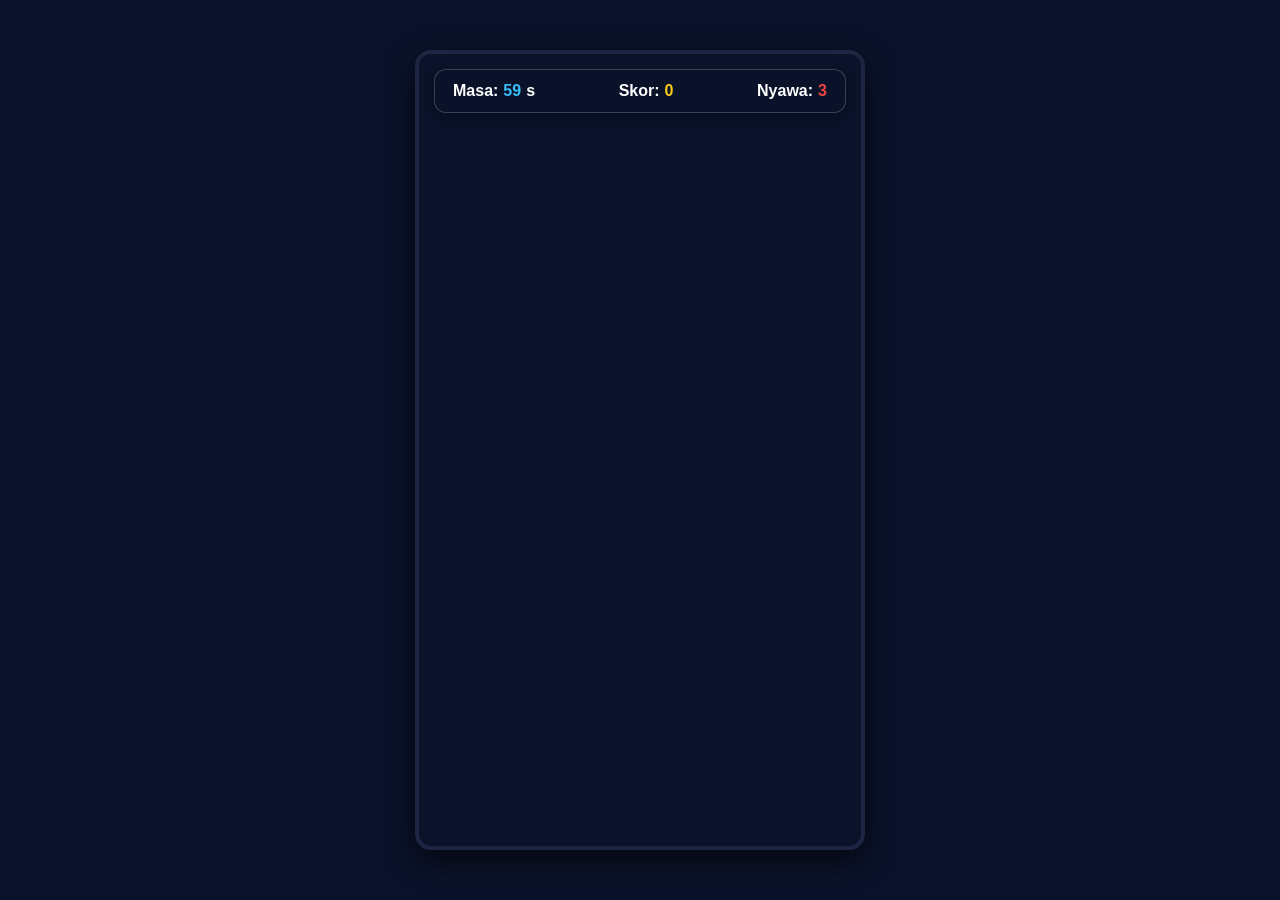
==== index.html @ 2a7fc5b5 "Add files via upload" ====
<!DOCTYPE html>
<html lang="ms">
<head>
  <meta charset="UTF-8">
  <meta name="viewport" content="width=device-width, initial-scale=1.0">
  <title>Game SDG 12: Kutip Sisa E-Waste</title>
  <link rel="stylesheet" href="style.css">
</head>
<body>
  <div class="game-container">
    <!-- UI Papan Skor dan Masa -->
    <div id="ui-panel">
      <div>Masa: <span id="timer">60</span>s</div>
      <div>Skor: <span id="score">0</span></div>
      <div>Nyawa: <span id="lives">3</span></div>
    </div>

    <!-- Kanvas Utama -->
    <canvas id="gameCanvas" width="450" height="800"></canvas>

    <!-- Skrin Game Over -->
    <div id="game-over-screen" class="hidden">
      <div class="card-container">
        <h2>GAME OVER</h2>
        <p id="final-reason"></p>
        <p>Skor Akhir: <span id="final-score">0</span></p>
        <form id="leaderboard-form">
          <input type="text" id="player-name" placeholder="Masukkan Nama Anda" required />
          <button type="submit" id="submit-btn">Hantar Skor</button>
        </form>
        <button onclick="location.reload()" class="restart-btn">Main Semula</button>
      </div>
    </div>
  </div>

  <script src="script.js"></script>
</body>
</html>
---- style.css ----
/* --- RESET ASAS --- */
* {
  box-sizing: border-box;
  margin: 0;
  padding: 0;
  font-family: 'Segoe UI', Tahoma, Geneva, Verdana, sans-serif;
}

body {
  background-color: #0b132b;
  display: flex;
  justify-content: center;
  align-items: center;
  min-height: 100vh;
  overflow: hidden;
}

/* --- BEKAS UTAMA PERMAINAN --- */
.game-container {
  position: relative;
  width: 450px;
  height: 800px;
  border-radius: 16px;
  box-shadow: 0 10px 30px rgba(0, 0, 0, 0.7);
  border: 4px solid #1c2541;
  overflow: hidden;
}

/* --- KANVAS UTAMA --- */
#gameCanvas {
  width: 100%;
  height: 100%;
  display: block;
}

/* --- PANEL UI ATAS (Masa, Skor, Nyawa) --- */
#ui-panel {
  position: absolute;
  top: 15px;
  left: 15px;
  right: 15px;
  display: flex;
  justify-content: space-between;
  align-items: center;
  background: rgba(11, 19, 43, 0.85);
  backdrop-filter: blur(5px);
  color: #ffffff;
  padding: 12px 18px;
  border-radius: 12px;
  border: 1px solid rgba(255, 255, 255, 0.2);
  font-size: 16px;
  font-weight: bold;
  z-index: 10;
  box-shadow: 0 4px 10px rgba(0, 0, 0, 0.3);
}

#ui-panel div {
  display: flex;
  align-items: center;
  gap: 5px;
}

#timer {
  color: #38bdf8;
}

#score {
  color: #facc15;
}

#lives {
  color: #ef4444;
}

/* --- OVERLAY GAME OVER --- */
#game-over-screen {
  position: absolute;
  top: 0;
  left: 0;
  width: 100%;
  height: 100%;
  background: rgba(11, 19, 43, 0.88);
  backdrop-filter: blur(6px);
  color: #ffffff;
  display: flex;
  justify-content: center;
  align-items: center;
  z-index: 20;
  padding: 20px;
  text-align: center;
}

/* Kad Menu dikemas kini ke asset/menu.png */
.card-container {
  width: 360px;
  height: 500px;
  background-image: url('asset/menu.png');
  background-size: contain;
  background-repeat: no-repeat;
  background-position: center;
  display: flex;
  flex-direction: column;
  justify-content: center;
  align-items: center;
  gap: 14px;
  padding: 40px 30px;
}

#game-over-screen h2 {
  font-size: 32px;
  color: #ef4444;
  letter-spacing: 2px;
  text-shadow: 0 0 10px rgba(239, 68, 68, 0.5);
  margin-top: 15px;
}

#game-over-screen p {
  font-size: 16px;
  color: #ffffff;
  font-weight: 600;
}

#final-score {
  font-weight: bold;
  color: #facc15;
  font-size: 24px;
}

/* --- BORANG & BUTANG --- */
#leaderboard-form {
  display: flex;
  flex-direction: column;
  gap: 10px;
  width: 85%;
  margin-top: 5px;
}

input[type="text"] {
  padding: 10px;
  font-size: 15px;
  text-align: center;
  border-radius: 8px;
  border: 2px solid #3b82f6;
  background-color: #0b132b;
  color: #ffffff;
  outline: none;
  transition: border-color 0.2s;
}

input[type="text"]:focus {
  border-color: #38bdf8;
}

button {
  padding: 10px 18px;
  font-size: 15px;
  font-weight: bold;
  background-color: #0284c7;
  color: white;
  border: none;
  border-radius: 8px;
  cursor: pointer;
  transition: transform 0.1s, background-color 0.2s;
}

button:hover {
  background-color: #0369a1;
  transform: translateY(-2px);
}

button:active {
  transform: translateY(0);
}

.restart-btn {
  background-color: #e11d48;
  width: 85%;
}

.restart-btn:hover {
  background-color: #be123c;
}

/* CLASS PENYEMBUNYI */
.hidden {
  display: none !important;
}
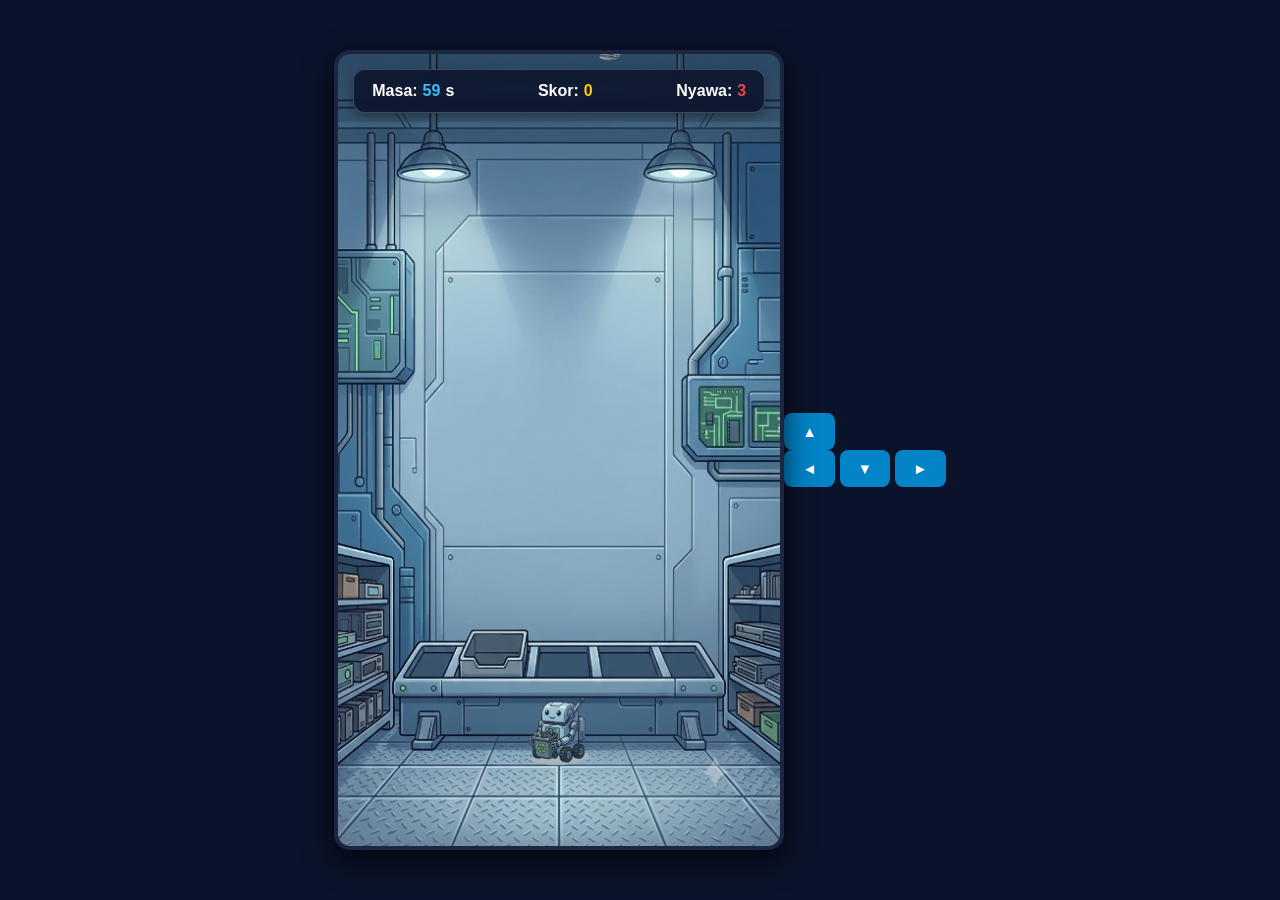
==== commit 479afa10: "Update index.html" ====
--- a/index.html
+++ b/index.html
@@ -32,7 +32,15 @@
       </div>
     </div>
   </div>
-
+  <!-- D-PAD MAYA UNTUK TELEFON -->
+<div id="dpad-container">
+  <button id="btn-up" class="dpad-btn">▲</button>
+  <div class="dpad-row">
+    <button id="btn-left" class="dpad-btn">◄</button>
+    <button id="btn-down" class="dpad-btn">▼</button>
+    <button id="btn-right" class="dpad-btn">►</button>
+  </div>
+</div>
   <script src="script.js"></script>
 </body>
-</html>+</html>
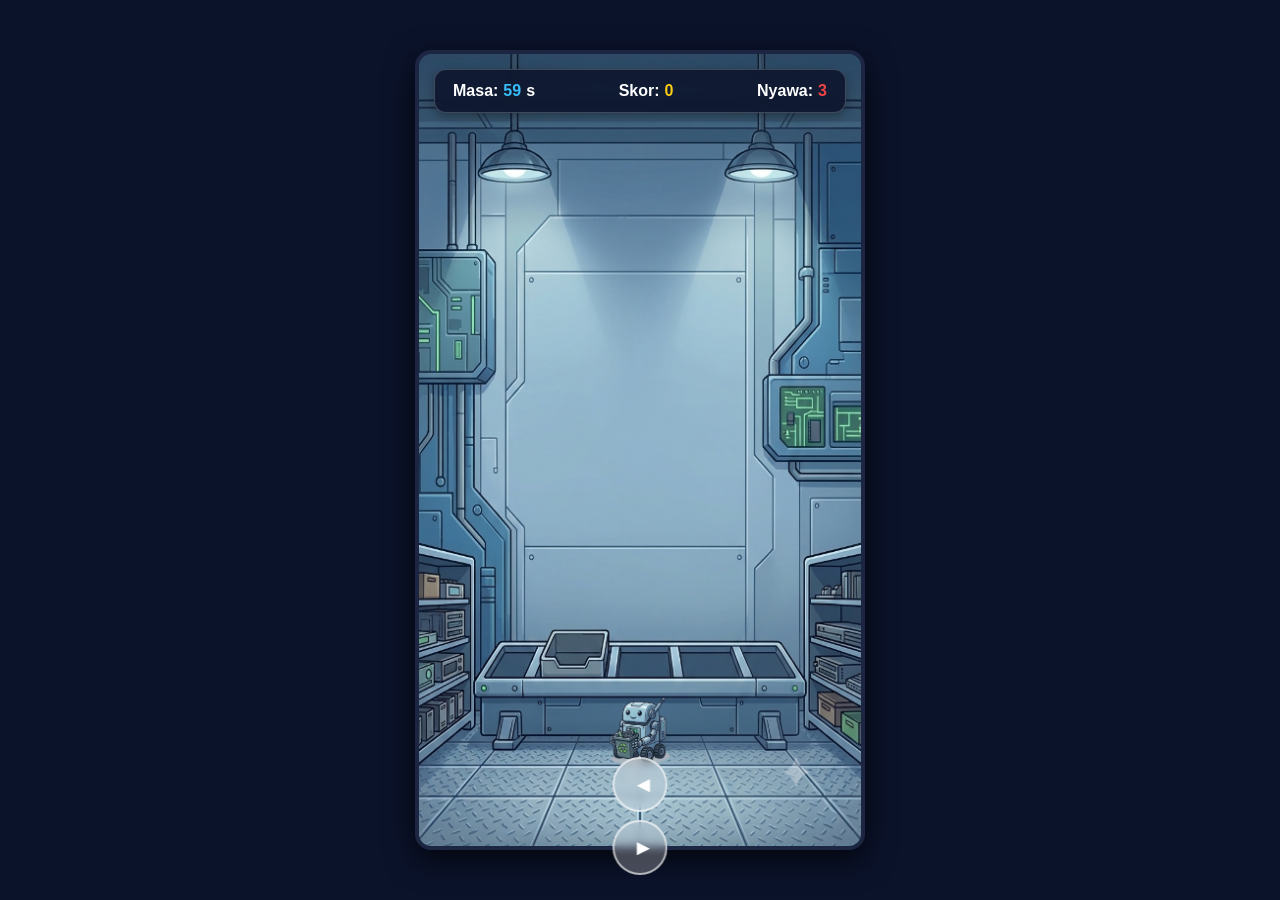
==== commit cd0cfa5b: "Update index.html" ====
--- a/index.html
+++ b/index.html
@@ -33,13 +33,10 @@
     </div>
   </div>
   <!-- D-PAD MAYA UNTUK TELEFON -->
+<!-- BUTANG KIRI & KANAN MAYA -->
 <div id="dpad-container">
-  <button id="btn-up" class="dpad-btn">▲</button>
-  <div class="dpad-row">
-    <button id="btn-left" class="dpad-btn">◄</button>
-    <button id="btn-down" class="dpad-btn">▼</button>
-    <button id="btn-right" class="dpad-btn">►</button>
-  </div>
+  <button id="btn-left" class="dpad-btn">◄</button>
+  <button id="btn-right" class="dpad-btn">►</button>
 </div>
   <script src="script.js"></script>
 </body>
--- a/style.css
+++ b/style.css
@@ -184,4 +184,46 @@
 /* CLASS PENYEMBUNYI */
 .hidden {
   display: none !important;
-}+}
+/* --- D-PAD UNTUK TELEFON BIMBIT --- */
+#dpad-container {
+  position: absolute;
+  bottom: 25px;
+  left: 50%;
+  transform: translateX(-50%);
+  display: flex;
+  flex-direction: column;
+  align-items: center;
+  gap: 8px;
+  z-index: 15;
+  user-select: none;
+  -webkit-user-select: none;
+}
+
+.dpad-row {
+  display: flex;
+  gap: 25px;
+}
+
+.dpad-btn {
+  width: 55px;
+  height: 55px;
+  background: rgba(255, 255, 255, 0.25);
+  border: 2px solid rgba(255, 255, 255, 0.6);
+  border-radius: 50%;
+  color: #ffffff;
+  font-size: 22px;
+  font-weight: bold;
+  cursor: pointer;
+  backdrop-filter: blur(4px);
+  touch-action: manipulation;
+  outline: none;
+  transition: background 0.1s;
+}
+
+/* Kesan apabila butang ditekan */
+.dpad-btn:active {
+  background: rgba(56, 189, 248, 0.7);
+  border-color: #38bdf8;
+  transform: scale(0.95);
+}
